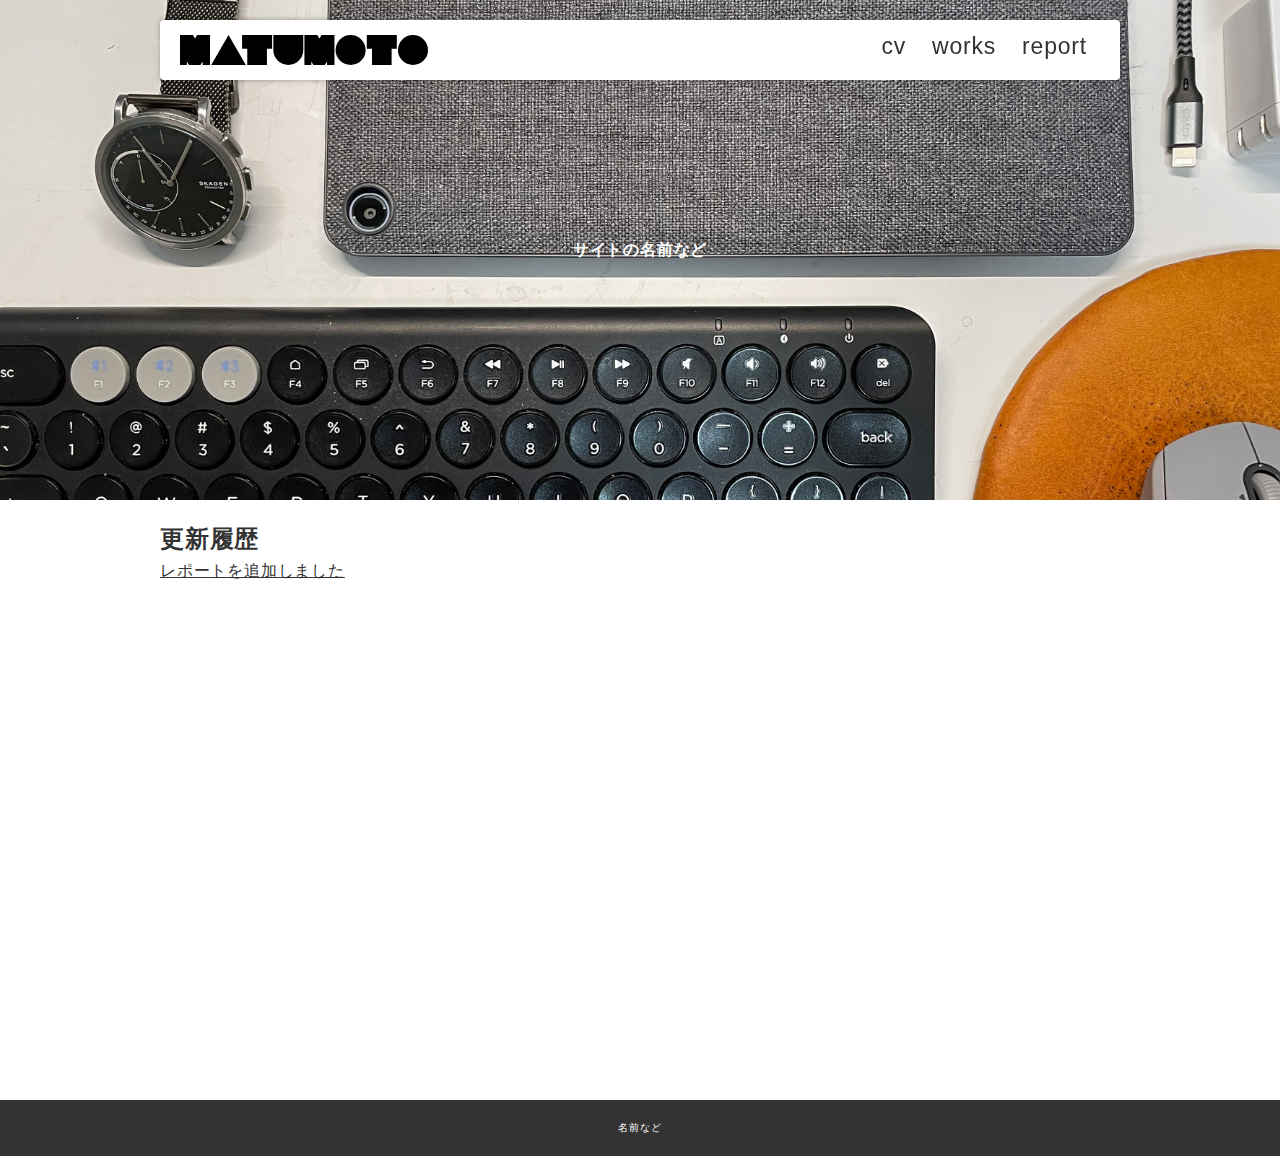
==== index.html @ aef71f95 "Initial commit" ====
<!DOCTYPE html>
<html lang="ja">
<head>
  <meta charset="UTF-8">
  <meta http-equiv="X-UA-Compatible" content="IE=edge">
  <meta name="viewport" content="width=device-width, initial-scale=1.0">
  <link rel="stylesheet" href="./css/style.css">
  <title>トップページ</title>
</head>
<body>
  
  <header>
    <div class="inner">
      <p id="header_logo">
        <a href="./index.html"><img src="./images/logo.svg" alt=""></a>
      </p>
      <ul id="global_menu">
        <li><a href="./cv.html">cv</a></li>
        <li><a href="./works/index.html">works</a></li>
        <li><a href="./reports/index.html">report</a></li>
      </ul>
    </div>
  </header>

  <section>
    <!-- 空の要素だけどcssで背景を設定している -->
    <div class="top_eye_catch">
      サイトの名前など
    </div>
    <div class="contents">
      <h2>更新履歴</h2>
      <ul>
        <li><a href="./reports/report01.html">レポートを追加しました</a></li>
      </ul>
    </div>
  </section>

  <footer>
    名前など
  </footer>


</body>
</html>
---- css/style.css ----
@charset "UTF-8";
/*======================================================
基本
======================================================*/
* {
  box-sizing: border-box;
  margin: 0;
  padding: 0;
}

html {
  font-size: 62.5%;
}

html,
body {
  height: 100%;
  font-feature-settings: "palt";
  background-color: #fff;
  position: relative;
}

body {
  font-size: 1.6rem;
  line-height: 1.6;
  font-family: "游ゴシック体", YuGothic, "游ゴシック", "Yu Gothic", "ヒラギノ角ゴ ProN W3", "Hiragino Kaku Gothic ProN", "メイリオ", Meiryo, sans-serif;
  color: #333333;
  letter-spacing: 0.05em;
}

body.contents_page {
  padding-top: 100px;
}

a {
  color: inherit;
  transition: 0.3s opacity;
}

a:hover {
  opacity: 0.7;
}

img {
  max-width: 100%;
  height: auto;
}

li {
  list-style: none;
}

@media (min-width: 901px) {
  .sp_only {
    display: none !important;
  }
}

@media (max-width: 900px) {
  .pc_only {
    display: none !important;
  }
}

/*======================================================
header
======================================================*/
header {
  position: fixed;
  z-index: 2;
  max-width: 1000px;
  top: 0;
  left: 0;
  right: 0;
  margin: auto;
}

header a {
  display: block;
  text-decoration: none;
}

header .inner {
  display: flex;
  background-color: #fff;
  justify-content: space-between;
  padding: 15px 20px;
  box-shadow: 0px 0px 5px rgba(0, 0, 0, 0.35);
  border-radius: 4px;
  margin: 20px;
}

/*======================================================
footer
======================================================*/
footer {
  background-color: #333;
  color: #fff;
  text-align: center;
  padding: 20px;
  font-size: 10px;
}

/*======================================================
コンテンツ
======================================================*/
#header_logo img {
  display: block;
}

#global_menu {
  display: flex;
  font-size: 23px;
  position: relative;
}

#global_menu a {
  padding: 0px 13px;
  line-height: 1;
  position: relative;
}

#global_menu li {
  position: relative;
}

#global_menu li.current::before {
  content: "";
  bottom: 2px;
  position: absolute;
  width: 100%;
  height: 10px;
  background-color: #ccc;
}

.top_eye_catch {
  height: 500px;
  background-image: url(../images/top.jpg);
  background-size: cover;
  background-position: center center;
  background-attachment: fixed;
  display: flex;
  align-items: center;
  justify-content: center;
  color: #fff;
  font-weight: bold;
}

.report_eye_catch {
  height: 300px;
  background-image: url(../images/report.jpg);
  background-size: cover;
  background-position: center center;
  display: flex;
  align-items: center;
  justify-content: center;
  color: #fff;
  font-weight: bold;
}

.contents {
  max-width: 1000px;
  min-height: 600px;
  padding: 20px;
  margin: auto;
}

.thumb_list {
  display: flex;
  flex-wrap: wrap;
  margin: 0 -10px;
}

.thumb_list li {
  width: 25%;
  height: 120px;
  padding: 10px;
}

.thumb_list li a {
  display: block;
  height: 100%;
}

.thumb_list li a img {
  display: block;
  border: 1px solid #ccc;
  width: 100%;
  height: 100%;
  object-fit: cover;
  object-position: center center;
}

/*======================================================
report
======================================================*/
.report {
  border: 1px solid #ccc;
  padding: 40px;
}

.report .outline {
  margin-bottom: 40px;
  display: flex;
}

.report .outline .pic {
  width: 45%;
  border: 3px solid #999;
}

.report .outline .txt {
  flex: 1;
  padding-left: 20px;
}

.report h1 {
  margin-bottom: 20px;
  padding-left: 10px;
  border-left: 5px solid #ff9a02;
}

.ex_link {
  display: inline-block;
  position: relative;
  padding: 4px;
  padding-left: 26px;
}

.ex_link::before {
  box-sizing: border-box;
  content: "";
  display: block;
  width: 20px;
  height: 14px;
  border: 3px solid #666;
  border-radius: 3px;
  position: absolute;
  left: 0;
  top: 0;
  bottom: 0;
  margin: auto;
}

/*======================================================
汎用
======================================================*/
.mb_m {
  margin-bottom: 20px;
}
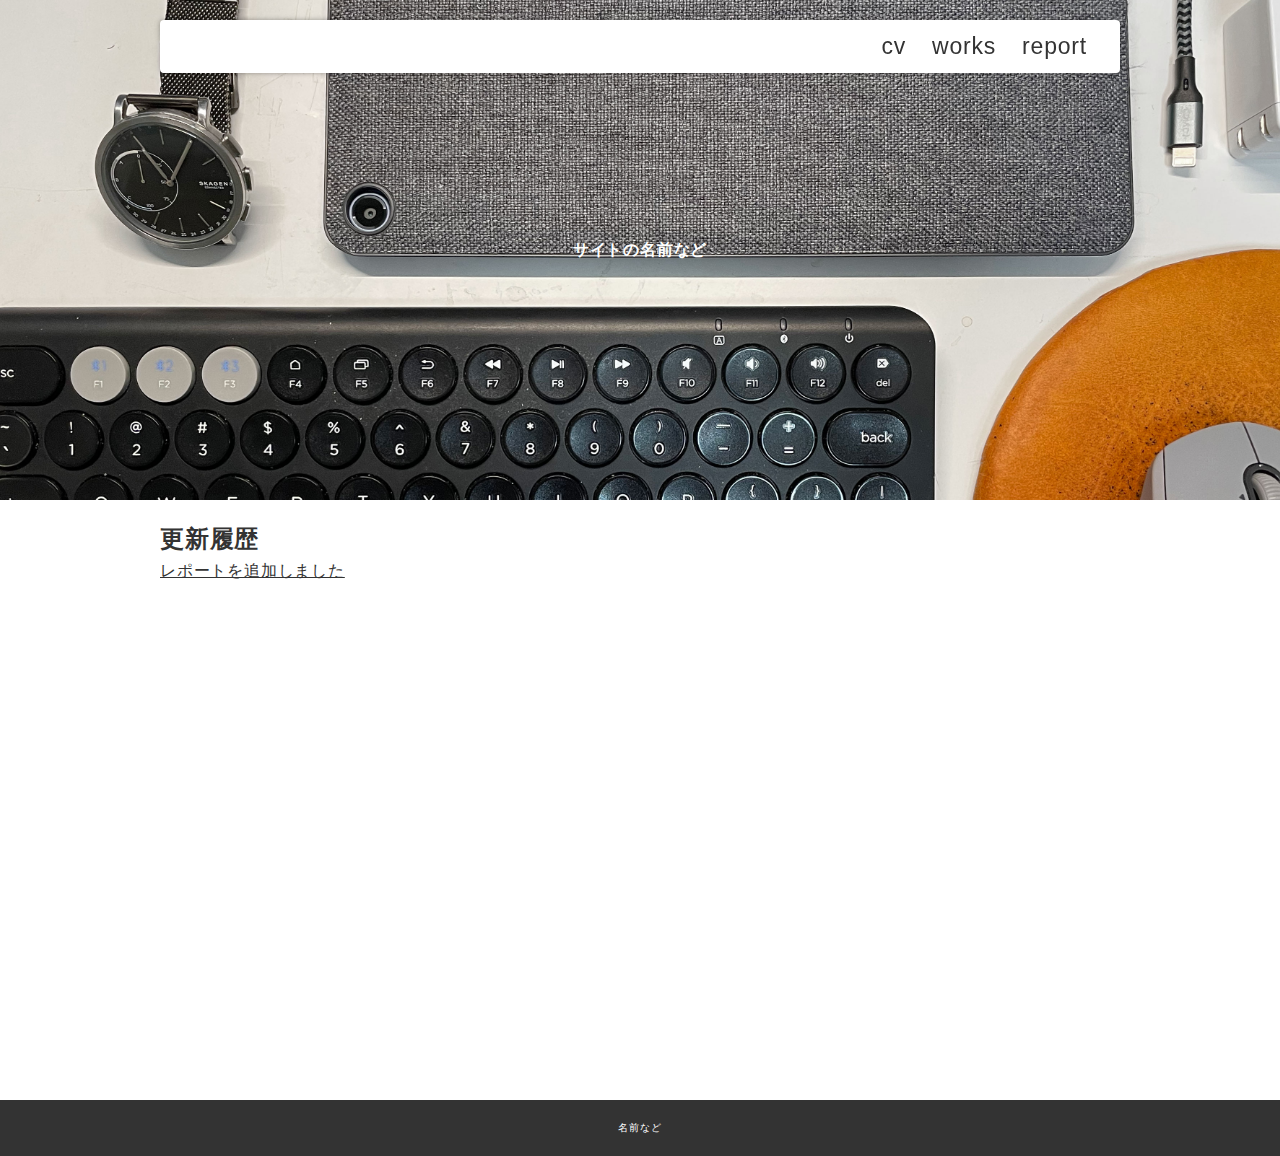
==== commit cf4246e3: "cvページ更新" ====
--- a/index.html
+++ b/index.html
@@ -12,7 +12,7 @@
   <header>
     <div class="inner">
       <p id="header_logo">
-        <a href="./index.html"><img src="./images/logo.svg" alt=""></a>
+        <a href="./index.html"><img src="./images/logo2.svg" alt=""></a>
       </p>
       <ul id="global_menu">
         <li><a href="./cv.html">cv</a></li>
--- a/css/style.css
+++ b/css/style.css
@@ -248,3 +248,67 @@
 .mb_m {
   margin-bottom: 20px;
 }
+
+/*======================================================
+case1
+======================================================*/
+ 
+#case1{
+  border-left: 1px solid #000;
+  margin-left: 30px;
+  }
+  
+ #case1 li{
+  display: flex;
+  align-items: flex-start;
+  margin-bottom: 14px;
+ }
+  
+ #case1 li .year{
+  width: 80px;
+  display: flex;
+  align-items: center;
+ }
+  
+ #case1 li .year::before{
+  content: '';
+  display: block;
+  position: relative;
+  width: 14px;
+  height: 14px;
+  border-radius: 7px;
+  background-color: #32b100;
+  left: -7.5px;
+  margin-right: 5px;
+ }
+  
+ #case1 li .date{
+  width: 60px;
+ }
+  
+ #case1 li .content{
+  flex: 1;
+ }
+ 
+/*======================================================
+case2
+======================================================*/
+
+
+#case2 li{
+  display: flex;
+  background-color:blue;
+  padding-bottom: 20px;
+}
+
+#case2 li .year{
+  background-color: red;
+  width: 100px;
+  font-size: 20px;
+  font-weight: bold;
+}
+
+#case2 li .contant{
+  background-color: springgreen;
+  flex: 1;
+}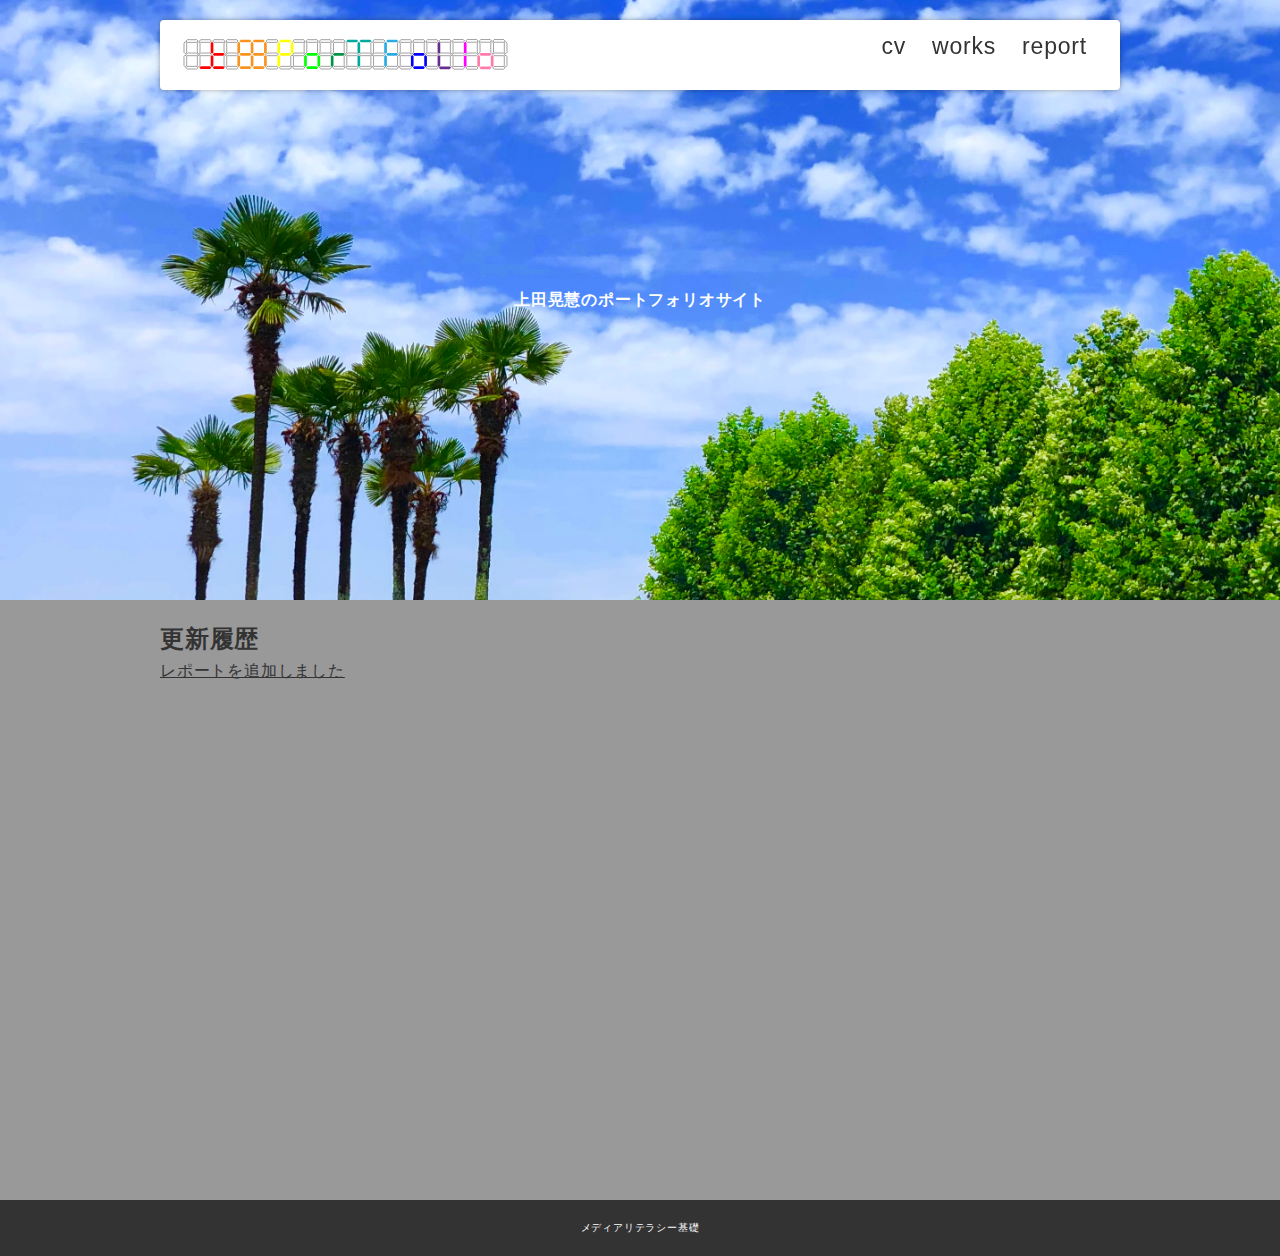
==== commit fb6d5ff7: "サイト作成１" ====
--- a/index.html
+++ b/index.html
@@ -12,7 +12,8 @@
   <header>
     <div class="inner">
       <p id="header_logo">
-        <a href="./index.html"><img src="./images/logo2.svg" alt=""></a>
+        <a href="./index.html"><img src="./images/logo2.svg" alt=""
+          style="height: 40px;"></a>
       </p>
       <ul id="global_menu">
         <li><a href="./cv.html">cv</a></li>
@@ -25,7 +26,7 @@
   <section>
     <!-- 空の要素だけどcssで背景を設定している -->
     <div class="top_eye_catch">
-      サイトの名前など
+      上田晃慧のポートフォリオサイト
     </div>
     <div class="contents">
       <h2>更新履歴</h2>
@@ -36,7 +37,7 @@
   </section>
 
   <footer>
-    名前など
+    メディアリテラシー基礎
   </footer>
 
 
--- a/css/style.css
+++ b/css/style.css
@@ -7,7 +7,6 @@
   margin: 0;
   padding: 0;
 }
-
 html {
   font-size: 62.5%;
 }
@@ -16,7 +15,7 @@
 body {
   height: 100%;
   font-feature-settings: "palt";
-  background-color: #fff;
+  background-color: rgb(153, 153, 153);
   position: relative;
 }
 
@@ -29,7 +28,7 @@
 }
 
 body.contents_page {
-  padding-top: 100px;
+  padding-top: 0px;
 }
 
 a {
@@ -134,11 +133,11 @@
 }
 
 .top_eye_catch {
-  height: 500px;
-  background-image: url(../images/top.jpg);
+  height: 600px;
+  background-image: url(../images/空.jpg);
   background-size: cover;
-  background-position: center center;
-  background-attachment: fixed;
+  background-position: left  bottom;
+  background-attachment:  fixed;
   display: flex;
   align-items: center;
   justify-content: center;
@@ -147,14 +146,14 @@
 }
 
 .report_eye_catch {
-  height: 300px;
-  background-image: url(../images/report.jpg);
+  height: 500px;
+  background-image: url(../images/bill.jpg);
   background-size: cover;
   background-position: center center;
   display: flex;
   align-items: center;
   justify-content: center;
-  color: #fff;
+  color: yellowgreen;
   font-weight: bold;
 }
 
@@ -212,6 +211,10 @@
 .report .outline .txt {
   flex: 1;
   padding-left: 20px;
+}
+
+.outline .pic iframe{
+   width: 100%;
 }
 
 .report h1 {
@@ -277,11 +280,11 @@
   width: 14px;
   height: 14px;
   border-radius: 7px;
-  background-color: #32b100;
+  background-color: #000000;
   left: -7.5px;
   margin-right: 5px;
  }
-  
+
  #case1 li .date{
   width: 60px;
  }
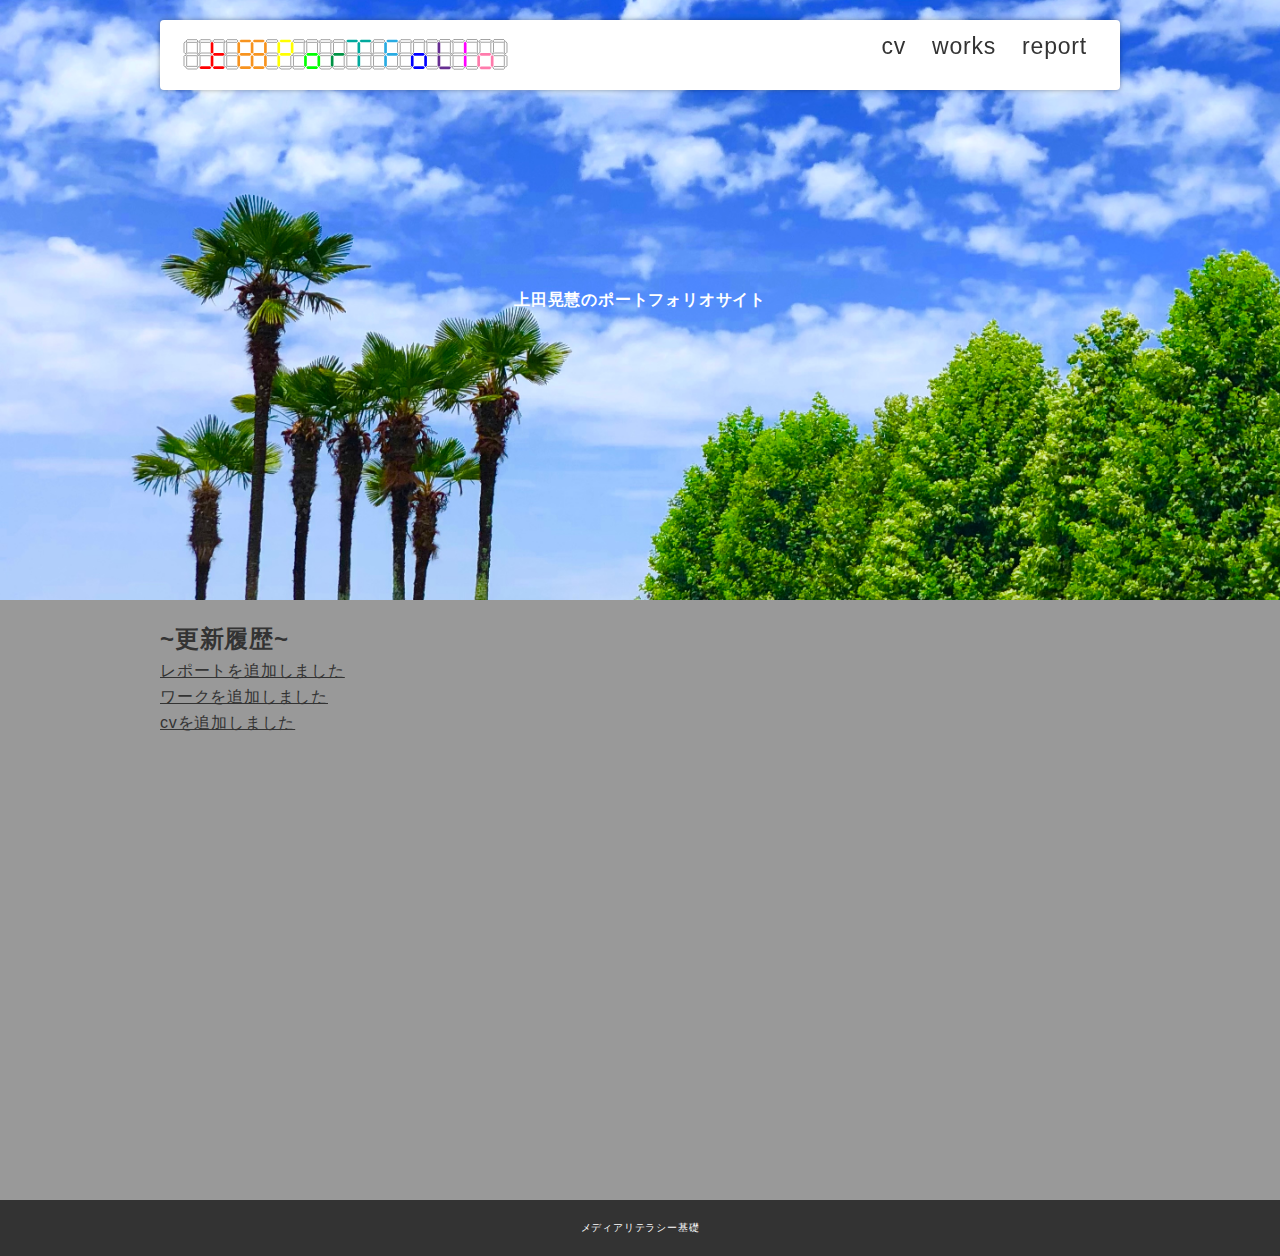
==== commit 1546d4a4: "サイト作成2" ====
--- a/index.html
+++ b/index.html
@@ -29,9 +29,11 @@
       上田晃慧のポートフォリオサイト
     </div>
     <div class="contents">
-      <h2>更新履歴</h2>
+      <h2>~更新履歴~</h2>
       <ul>
         <li><a href="./reports/report01.html">レポートを追加しました</a></li>
+        <li><a href="./works/report01.html">ワークを追加しました</a></li>
+        <li><a href="./cv.html">cvを追加しました</a></li>
       </ul>
     </div>
   </section>
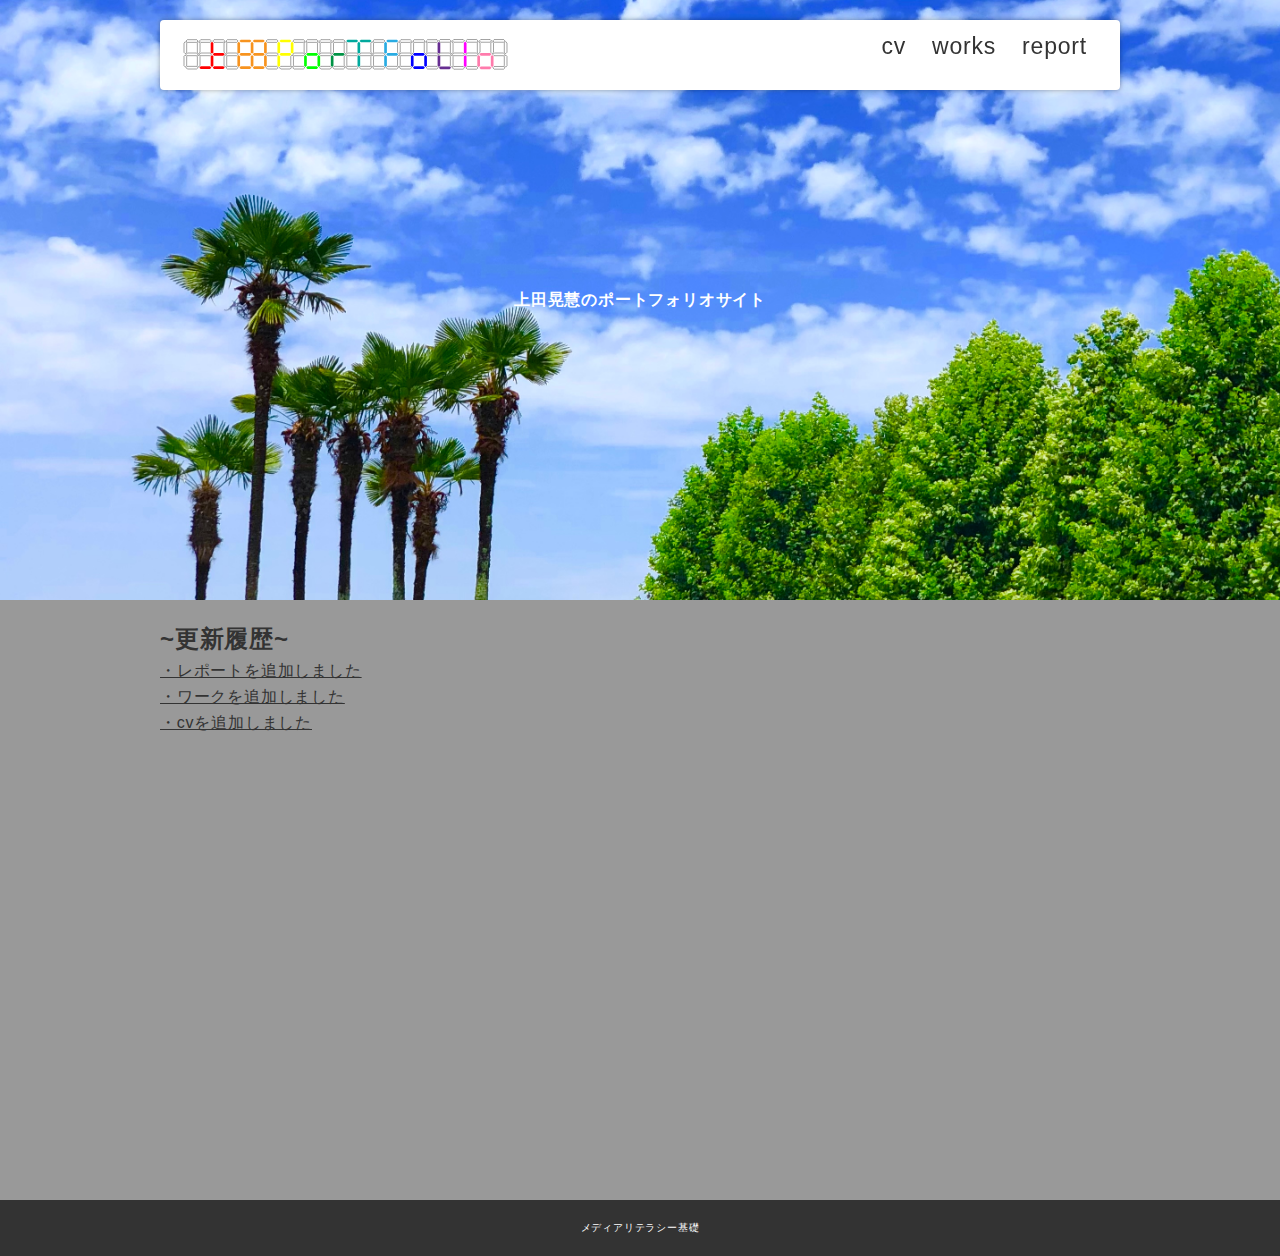
==== commit b3d38093: "サイト作成3" ====
--- a/index.html
+++ b/index.html
@@ -31,9 +31,9 @@
     <div class="contents">
       <h2>~更新履歴~</h2>
       <ul>
-        <li><a href="./reports/report01.html">レポートを追加しました</a></li>
-        <li><a href="./works/report01.html">ワークを追加しました</a></li>
-        <li><a href="./cv.html">cvを追加しました</a></li>
+        <li><a href="./reports/report01.html">・レポートを追加しました</a></li>
+        <li><a href="./works/report01.html">・ワークを追加しました</a></li>
+        <li><a href="./cv.html">・cvを追加しました</a></li>
       </ul>
     </div>
   </section>
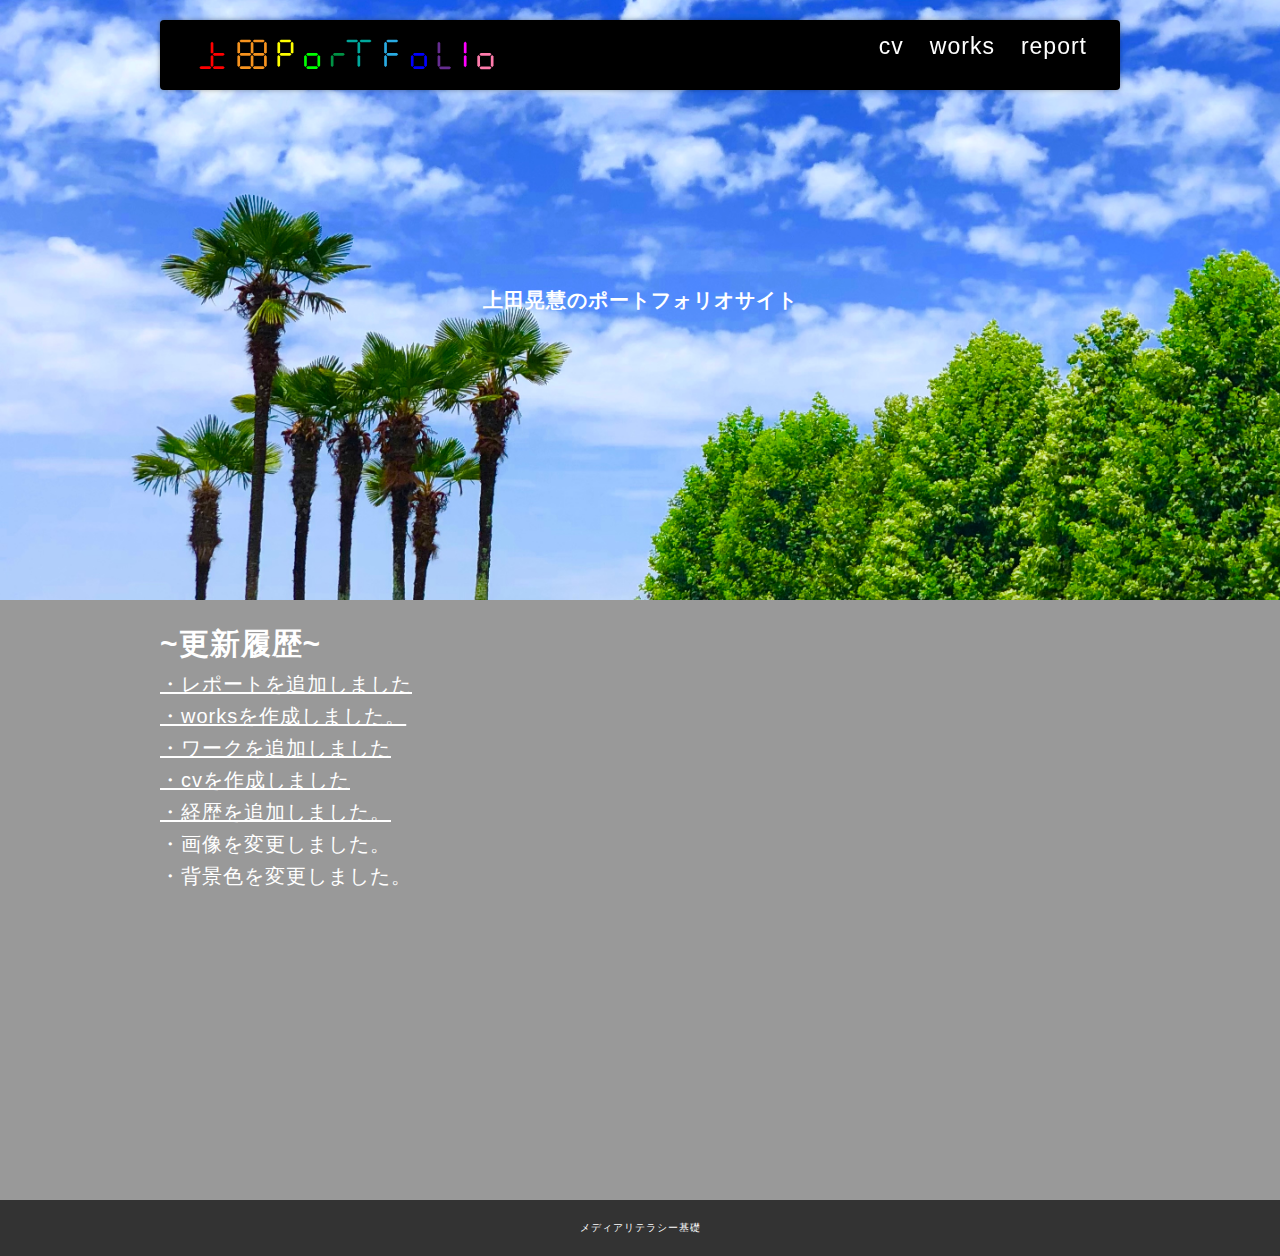
==== commit f2353366: "サイト作成8" ====
--- a/index.html
+++ b/index.html
@@ -5,7 +5,7 @@
   <meta http-equiv="X-UA-Compatible" content="IE=edge">
   <meta name="viewport" content="width=device-width, initial-scale=1.0">
   <link rel="stylesheet" href="./css/style.css">
-  <title>トップページ</title>
+  <title>ポートフォリオ</title>
 </head>
 <body>
   
@@ -32,8 +32,12 @@
       <h2>~更新履歴~</h2>
       <ul>
         <li><a href="./reports/report01.html">・レポートを追加しました</a></li>
+        <li><a href="./works/index.html">・worksを作成しました。</a></li>
         <li><a href="./works/report01.html">・ワークを追加しました</a></li>
-        <li><a href="./cv.html">・cvを追加しました</a></li>
+        <li><a href="./cv.html">・cvを作成しました</a></li>
+        <li><a href="./cv.html">・経歴を追加しました。</a></li>
+        <li><a >・画像を変更しました。</a></li>
+        <li><a >・背景色を変更しました。</a></li>
       </ul>
     </div>
   </section>
--- a/css/style.css
+++ b/css/style.css
@@ -20,10 +20,10 @@
 }
 
 body {
-  font-size: 1.6rem;
+  font-size: 2.0rem;
   line-height: 1.6;
   font-family: "游ゴシック体", YuGothic, "游ゴシック", "Yu Gothic", "ヒラギノ角ゴ ProN W3", "Hiragino Kaku Gothic ProN", "メイリオ", Meiryo, sans-serif;
-  color: #333333;
+  color: #ffffff;
   letter-spacing: 0.05em;
 }
 
@@ -81,7 +81,7 @@
 
 header .inner {
   display: flex;
-  background-color: #fff;
+  background-color: rgb(0, 0, 0);
   justify-content: space-between;
   padding: 15px 20px;
   box-shadow: 0px 0px 5px rgba(0, 0, 0, 0.35);
@@ -129,7 +129,7 @@
   position: absolute;
   width: 100%;
   height: 10px;
-  background-color: #ccc;
+  background-color: rgb(255, 168, 219);
 }
 
 .top_eye_catch {
@@ -195,7 +195,7 @@
 ======================================================*/
 .report {
   border: 1px solid #ccc;
-  padding: 40px;
+  padding: 100px;
 }
 
 .report .outline {
@@ -220,7 +220,7 @@
 .report h1 {
   margin-bottom: 20px;
   padding-left: 10px;
-  border-left: 5px solid #ff9a02;
+  border-left: 5px solid #8bc34a;
 }
 
 .ex_link {
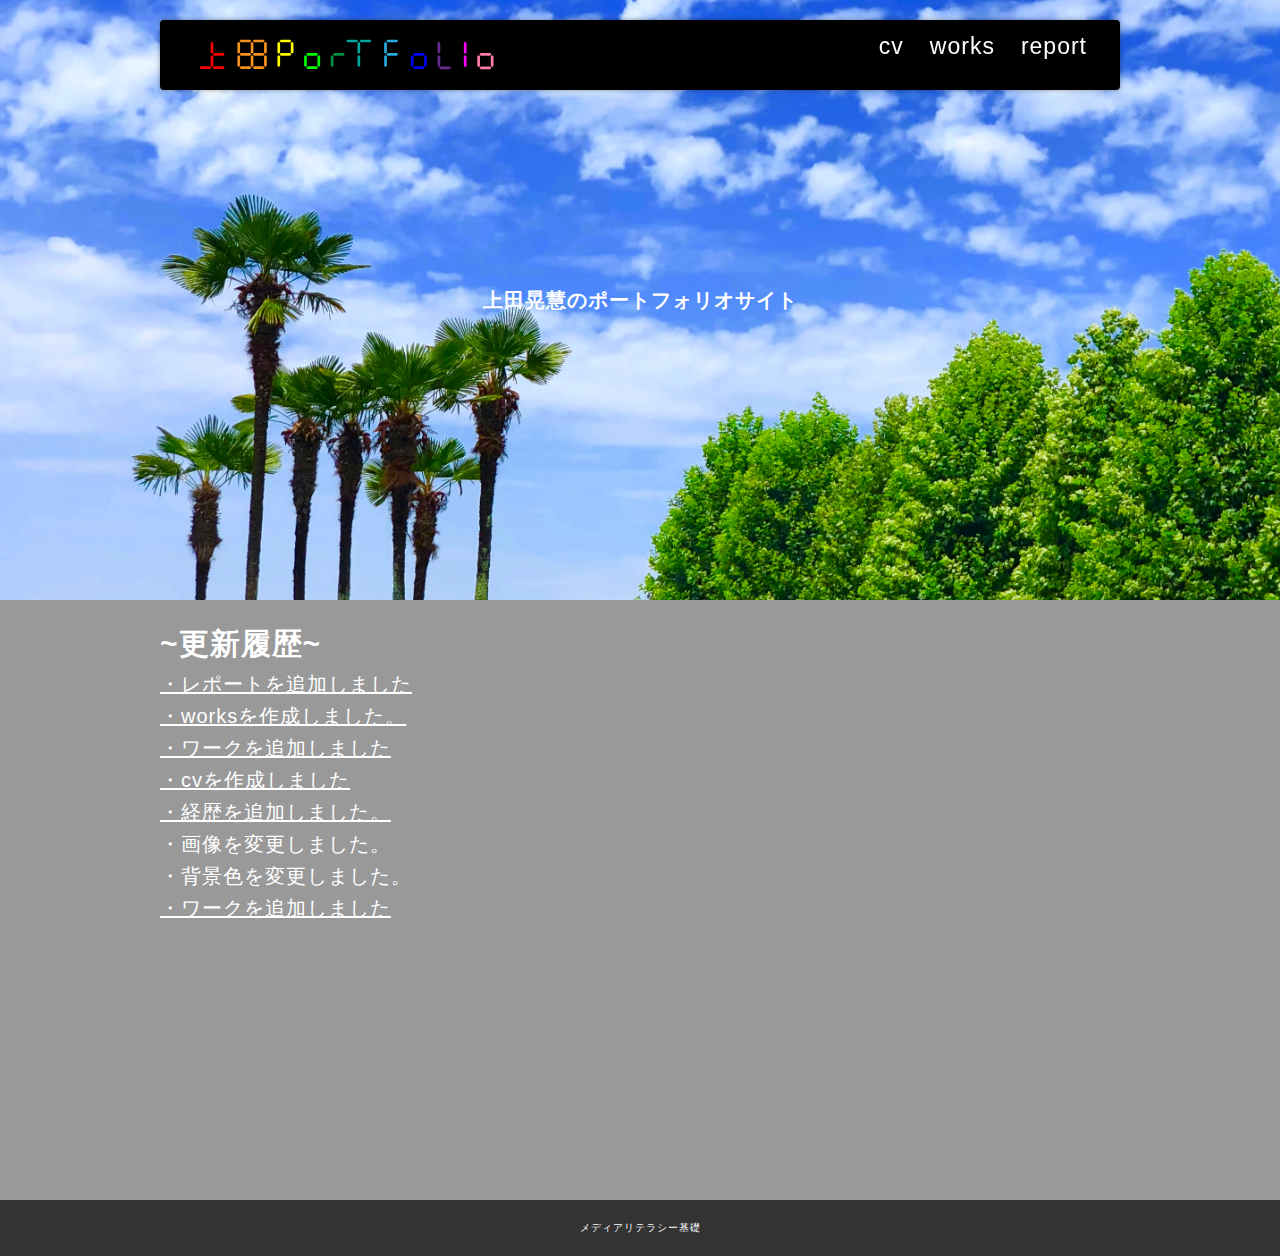
==== commit 36e3e4be: "サイト作成10" ====
--- a/index.html
+++ b/index.html
@@ -38,6 +38,7 @@
         <li><a href="./cv.html">・経歴を追加しました。</a></li>
         <li><a >・画像を変更しました。</a></li>
         <li><a >・背景色を変更しました。</a></li>
+        <li><a href="./works/report02.html">・ワークを追加しました</a></li>
       </ul>
     </div>
   </section>
--- a/css/style.css
+++ b/css/style.css
@@ -185,7 +185,7 @@
   display: block;
   border: 1px solid #ccc;
   width: 100%;
-  height: 100%;
+  height: 130%;
   object-fit: cover;
   object-position: center center;
 }
